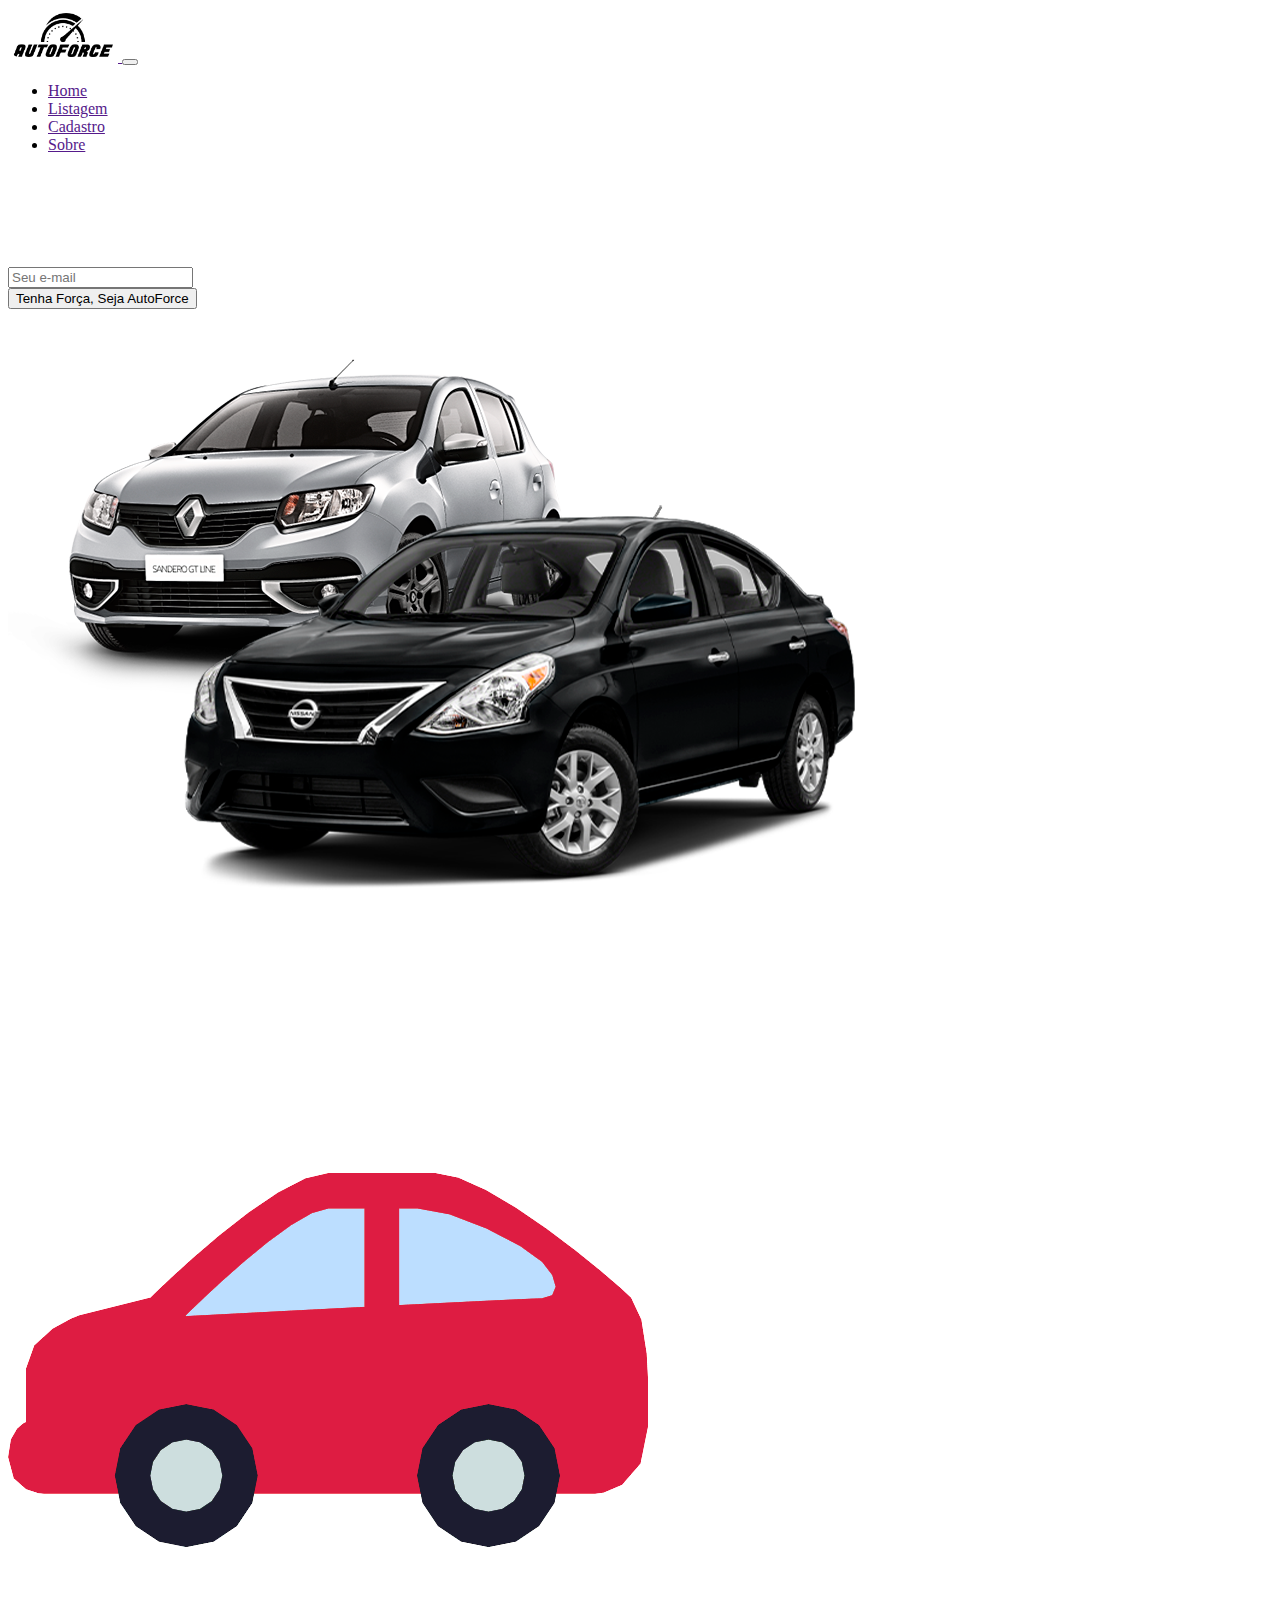
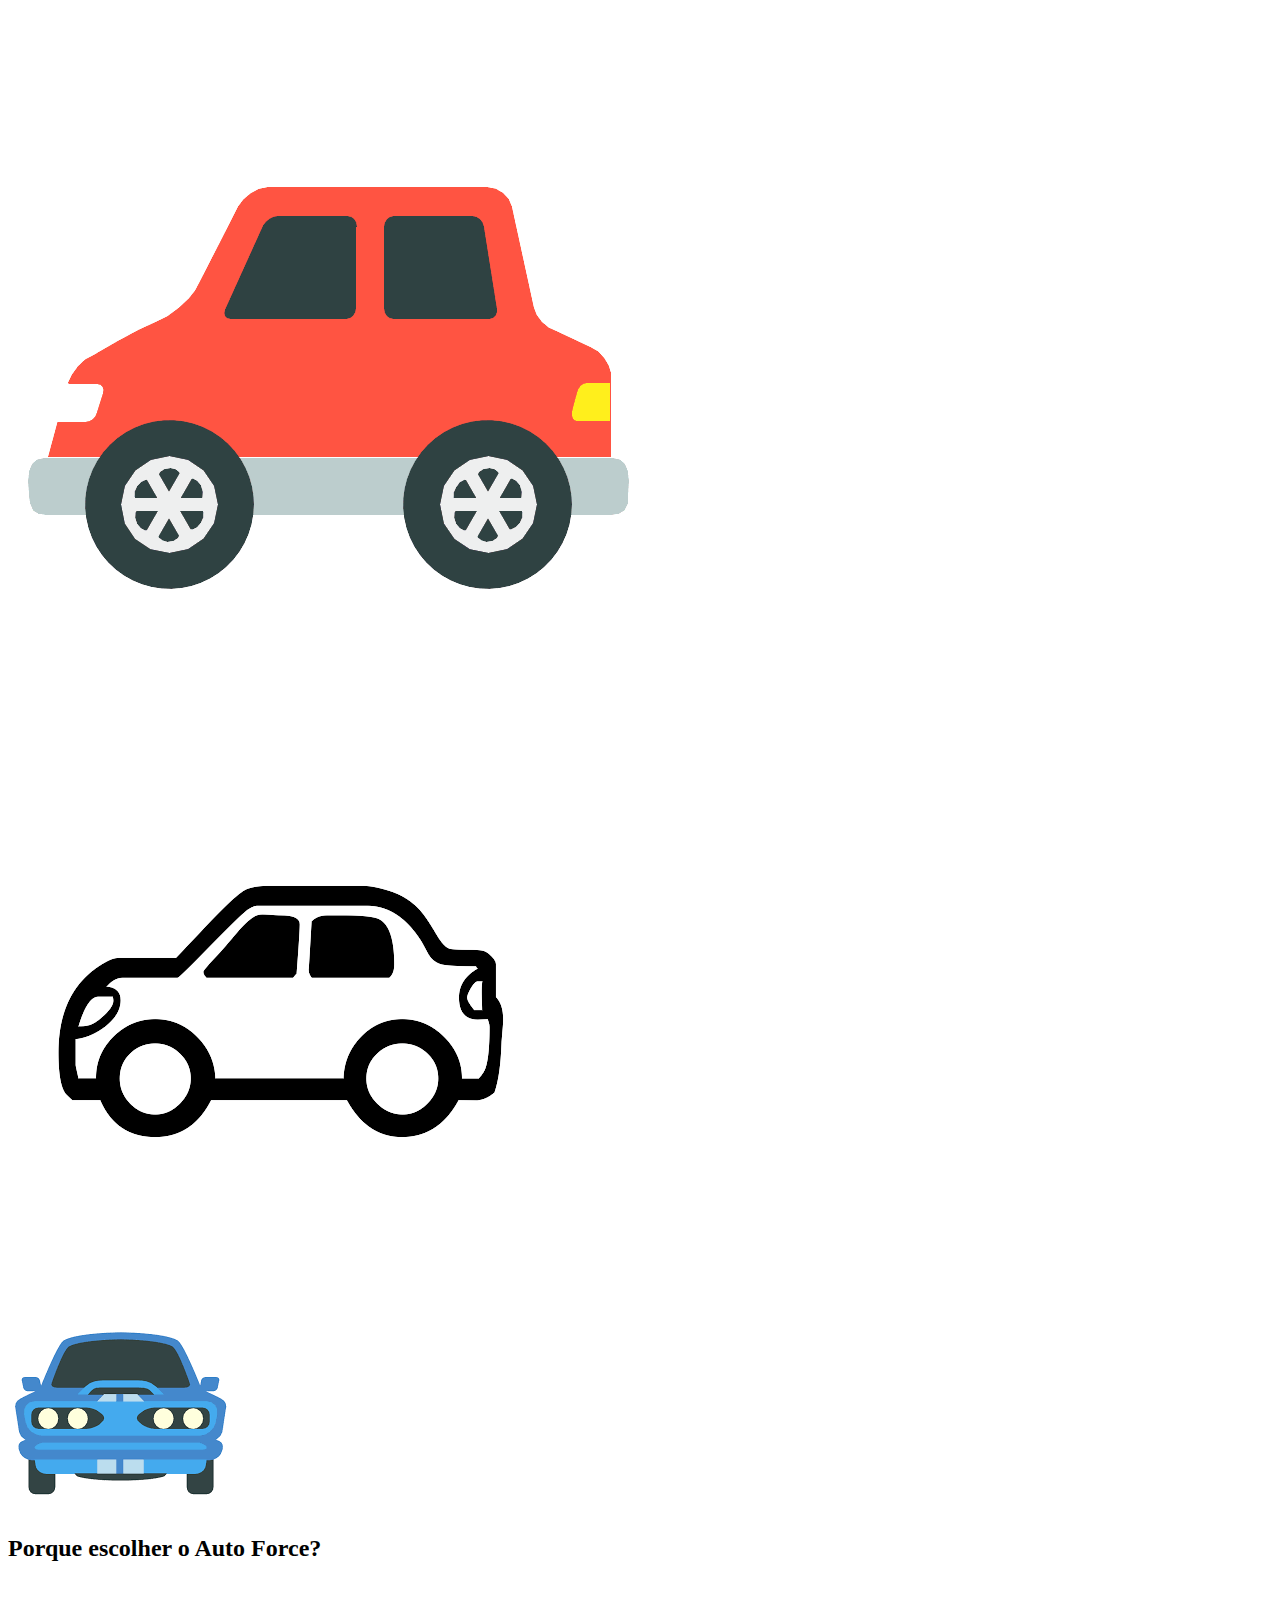
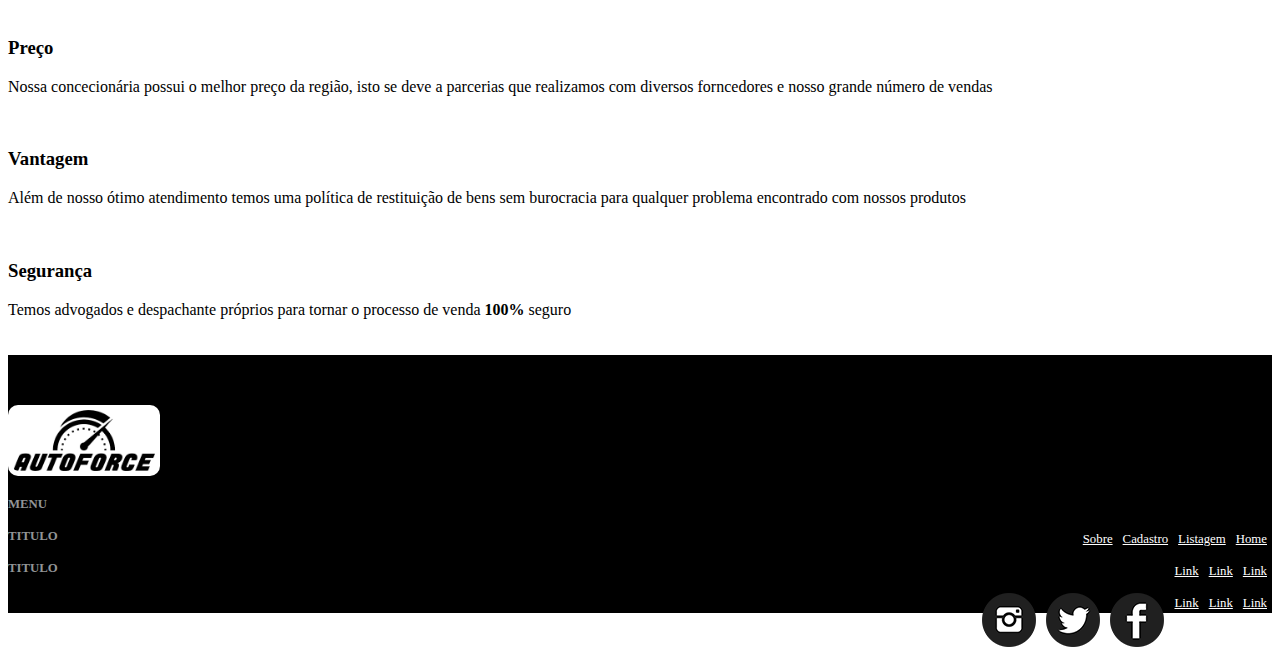
==== index.html @ 0aea8d9e "add" ====
<!DOCTYPE html>
<html lang="en">

<head>
  <meta charset="UTF-8">
  <meta http-equiv="X-UA-Compatible" content="IE=edge">
  <meta name="viewport" content="width=device-width, initial-scale=1.0">
  <script src="https://code.jquery.com/jquery-3.3.1.slim.min.js"
    integrity="sha384-q8i/X+965DzO0rT7abK41JStQIAqVgRVzpbzo5smXKp4YfRvH+8abtTE1Pi6jizo"
    crossorigin="anonymous"></script>
  <script src="https://cdnjs.cloudflare.com/ajax/libs/popper.js/1.14.3/umd/popper.min.js"
    integrity="sha384-ZMP7rVo3mIykV+2+9J3UJ46jBk0WLaUAdn689aCwoqbBJiSnjAK/l8WvCWPIPm49"
    crossorigin="anonymous"></script>
  <script src="https://stackpath.bootstrapcdn.com/bootstrap/4.1.3/js/bootstrap.min.js"
    integrity="sha384-ChfqqxuZUCnJSK3+MXmPNIyE6ZbWh2IMqE241rYiqJxyMiZ6OW/JmZQ5stwEULTy"
    crossorigin="anonymous"></script>
  <link rel="stylesheet" href="https://stackpath.bootstrapcdn.com/bootstrap/4.1.3/css/bootstrap.min.css"
    integrity="sha384-MCw98/SFnGE8fJT3GXwEOngsV7Zt27NXFoaoApmYm81iuXoPkFOJwJ8ERdknLPMO" crossorigin="anonymous">
  <link rel="stylesheet" href="https://use.fontawesome.com/releases/v5.3.1/css/all.css"
    integrity="sha384-mzrmE5qonljUremFsqc01SB46JvROS7bZs3IO2EmfFsd15uHvIt+Y8vEf7N7fWAU" crossorigin="anonymous">
  <link rel="stylesheet" href="./css/style.css">
  <title>Home</title>
</head>

<body>

  <nav class="navbar navbar-expand-sm navbar-dark bg-dark">

    <!-- Logo -->
    <a href="" class="navbar-brand">
      <img src="./img/logo.png" class="logo" alt="">
    </a>
    <!-- Menu Hamburguer -->
    <button class="navbar-toggler" data-toggle="collapse" data-target="#navegacao">
      <span class="navbar-toggler-icon"></span>
    </button>

    <!-- navegacao -->
    <div class="collapse navbar-collapse" id="navegacao">
      <ul class="navbar-nav ml-auto">
        <li class="nav-item">
          <a href="" class="nav-link">Home</a>
        </li>
        <li class="nav-item">
          <a href="" class="nav-link">Listagem</a>
        </li>
        <li class="nav-item">
          <a href="" class="nav-link">Cadastro</a>
        </li>
        <li class="nav-item">
          <a href="" class="nav-link">Sobre</a>
        </li>
      </ul>
    </div>
  </nav>

  <section id="home" class="bg-dark">
    <!-- Início seção home -->
    <div class="container">
      <div class="row">
        <div class="col-md-6 d-flex">
          <!-- Textos da seção -->
          <div class="align-self-center">
            <h1 class="display-4">Bem vindo a nossa concessionária!</h1>
            <p>
              Usado por mais de 1 milhão de pessoas, o AutoForce é uma ferramenta online que vai facilitar sua vida na
              compra de carros.
            </p>

            <form class="mt-4 mb-4">
              <div class="input-group input-group-lg">
                <input type="text" placeholder="Seu e-mail" class="form-control">
                <div class="input-group-append">
                  <button type="button" class="btn btn-secondary">Tenha Força, Seja AutoForce</button>
                </div>
              </div>
            </form>

            <p>Disponível para
              <a href="" class="btn btn-outline-light">
                <i class="fab fa-android fa-lg"></i>
              </a>
              <a href="" class="btn btn-outline-light">
                <i class="fab fa-apple"></i>
              </a>
            </p>

          </div>
        </div>
        <!--/fim textos da seção -->
        <div class="col-md-6 d-none d-md-block">
          <img src="img/carro.png">
        </div>
      </div>
    </div>
  </section>
  <!--/fim seção home -->
  <section id="servicos" class="caixa">
    <div class="container">
      <div class="row">
        <div class="col-md-6">
          <div class="row albuns">
            <div class="col-md-6">
              <img src="img/img1.jpg" class="img-fluid">
            </div>
            <div class="col-md-6">
              <img src="img/img2.jpg" class="img-fluid">
            </div>
          </div>
          <div class="row albuns">
            <div class="col-md-6">
              <img src="img/img3.jpg" class="img-fluid">
            </div>
            <div class="col-md-6">
              <img src="img/img4.jpg" class="img-fluid">
            </div>
          </div>
        </div>
        <div class="col-md-6">

          <h2>Porque escolher o Auto Force?</h2>
          <br>
          <br>
          <h3>Preço</h3>
          <p>Nossa concecionária possui o melhor preço da região, isto se deve a parcerias que realizamos com diversos
            forncedores e nosso grande número de vendas</p>
          <br>
          <h3>Vantagem</h3>
          <p>Além de nosso ótimo atendimento temos uma política de restituição de bens sem burocracia para qualquer
            problema encontrado com nossos produtos</p>
          <br>
          <h3>Segurança</h3>
          <p>Temos advogados e despachante próprios para tornar o processo de venda <strong>100%</strong> seguro</p>
        </div>
      </div>
    </div>
  </section>
  <footer>
    <div class="container">
      <div class="row">
        <div class="col-md-2">
          <img src="img/logo.png" class="logo2" width="142">
        </div>
        <div class="col-md-2">
          <h4>Menu</h4>
          <ul class="navbar-nav">
            <li><a href="">Home</a></li>
            <li><a href="">Listagem</a></li>
            <li><a href="">Cadastro</a></li>
            <li><a href="">Sobre</a></li>
          </ul>
        </div>
        <div class="col-md-2">
          <h4>Titulo</h4>
          <ul class="navbar-nav">
            <li><a href="">Link</a></li>
            <li><a href="">Link</a></li>
            <li><a href="">Link</a></li>
          </ul>
        </div>
        <div class="col-md-2">
          <h4>Titulo</h4>
          <ul class="navbar-nav">
            <li><a href="">Link</a></li>
            <li><a href="">Link</a></li>
            <li><a href="">Link</a></li>
          </ul>
        </div>
        <div class="col-md-4">
          <ul>
            <li>
              <a href=""><img src="img/facebook.png"></a>
            </li>
            <li>
              <a href=""><img src="img/twitter.png"></a>
            </li>
            <li>
              <a href=""><img src="img/instagram.png"></a>
            </li>
          </ul>
        </div>
      </div>
    </div>
  </footer>
</body>

</html>
---- css/style.css ----
.logo{
    width: 100px;
    border-radius: 10px;
    padding: 5px;
    background-color: white;
}
.logo2{
    border-radius: 10px;
    padding: 5px;
    background-color: white;
}
#home {
	color: white;
}
footer {
	background: #000;
	padding: 50px 0px 20px 0px;
	position: relative;
}

footer h4 {
	color: #919496;
	font-size: 0.8em;
	text-transform: uppercase;
}

footer .navbar-nav a {
	color: white;
	font-size: 0.8em;
}

footer .navbar-nav a:hover {
	color: #9bf0e1;
	text-decoration: none;
}

footer ul {
	list-style: none;
}

footer ul li {
	float: right;
	margin: 0 5px;
}
.albuns {
	padding: 10px 0;
}
.caixa {
	padding-top: 20px;
	padding-bottom: 20px;
}
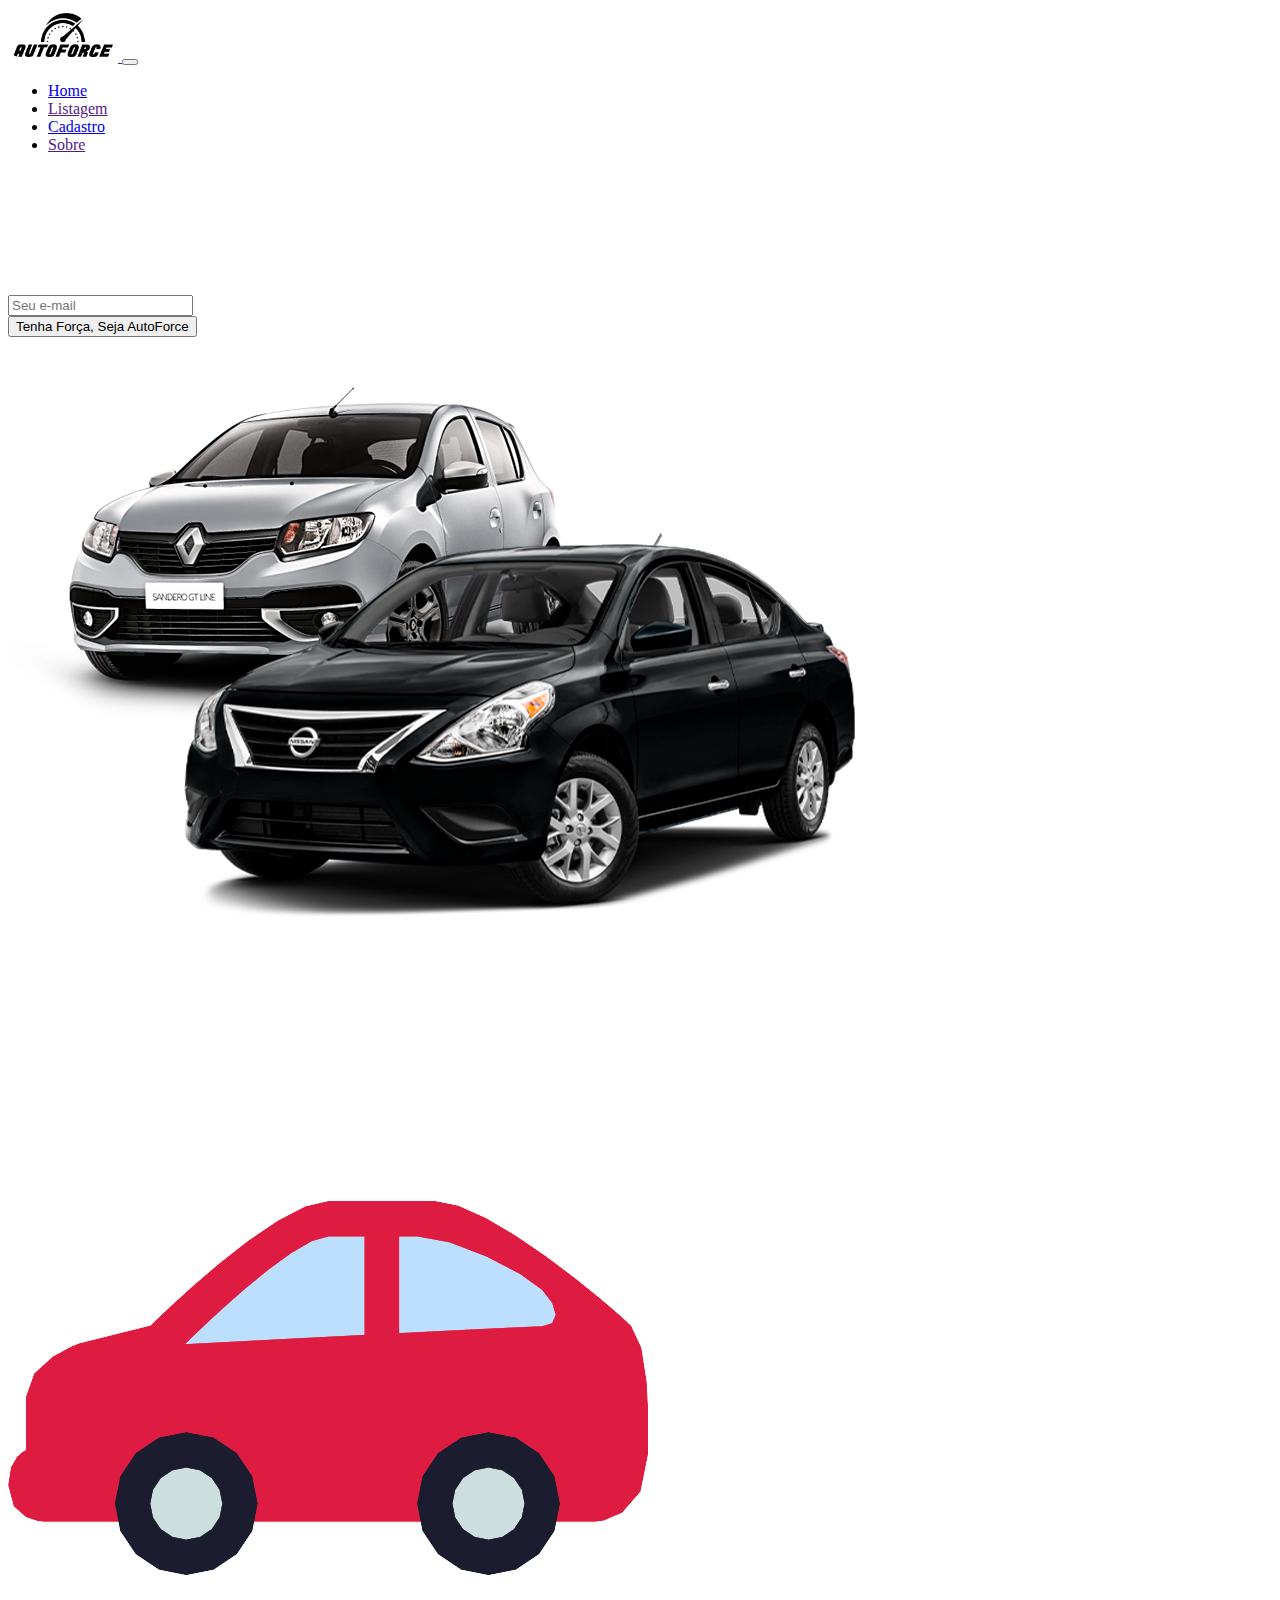
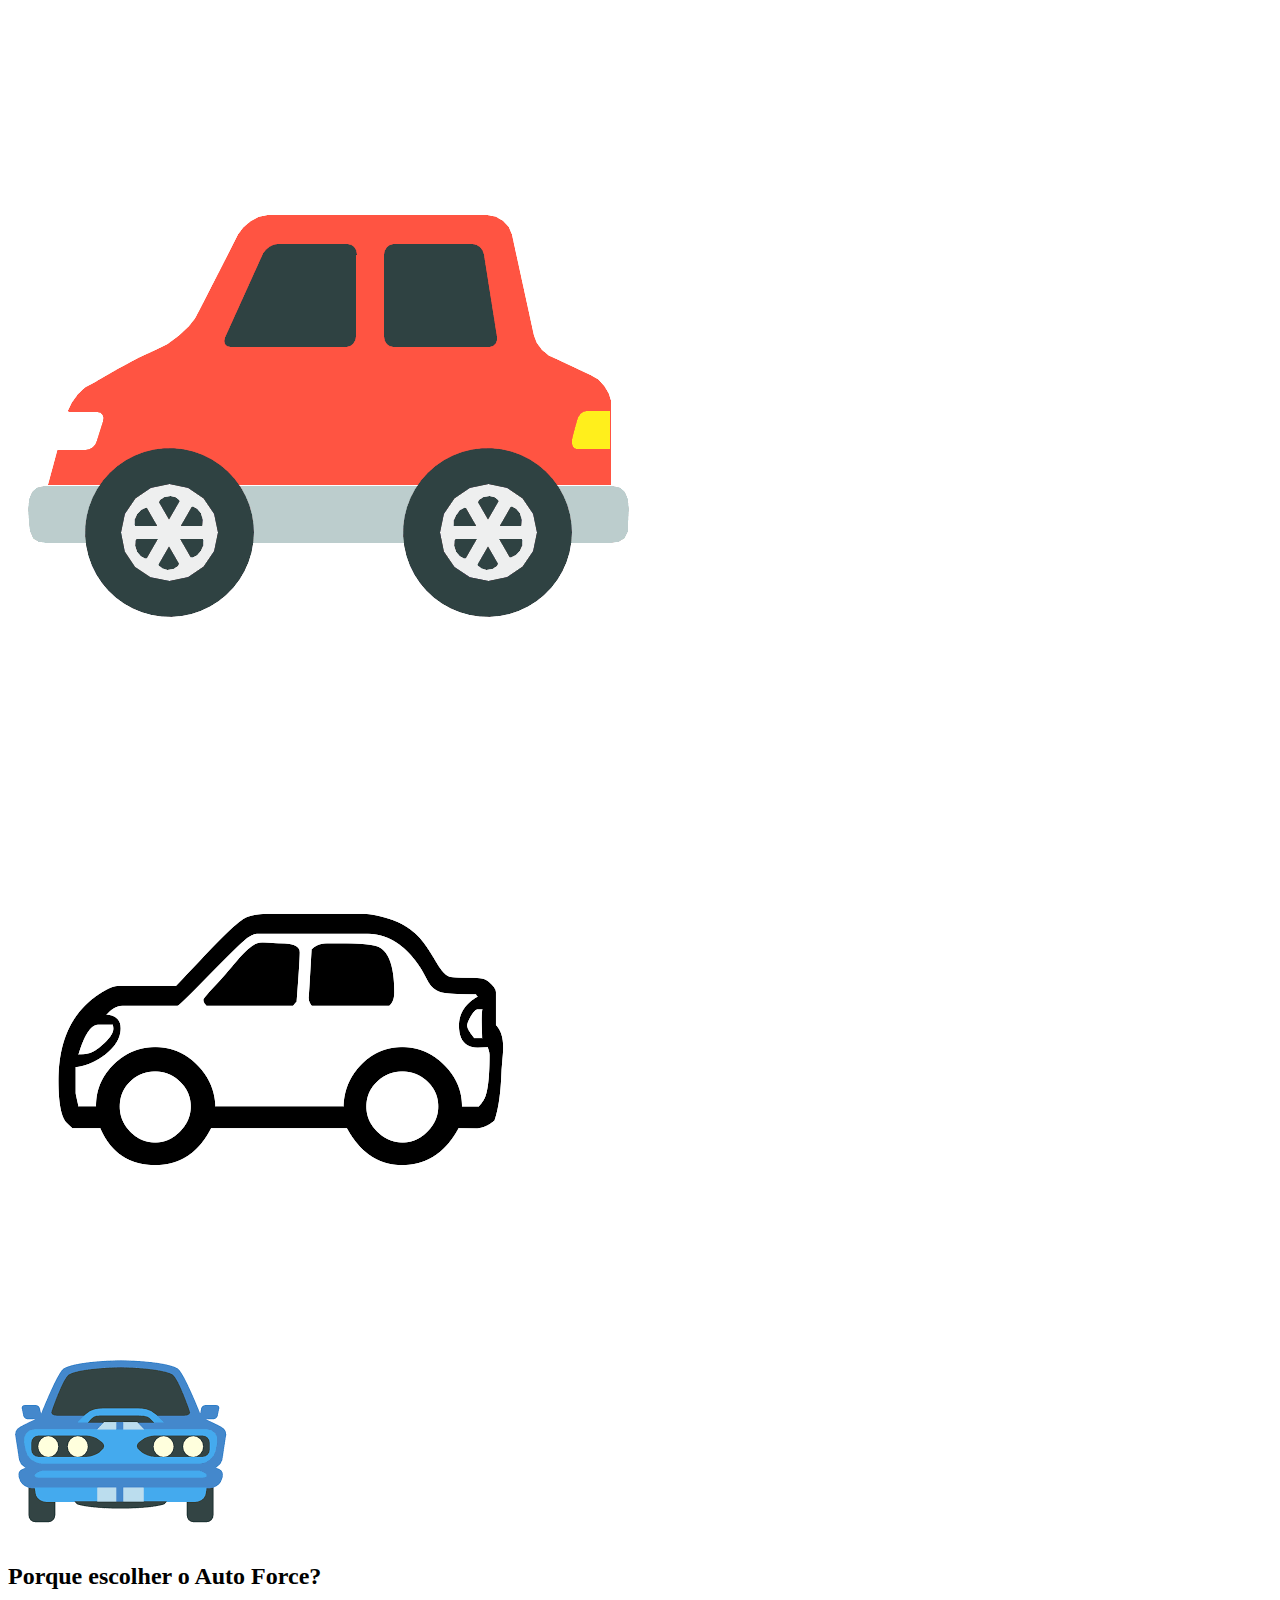
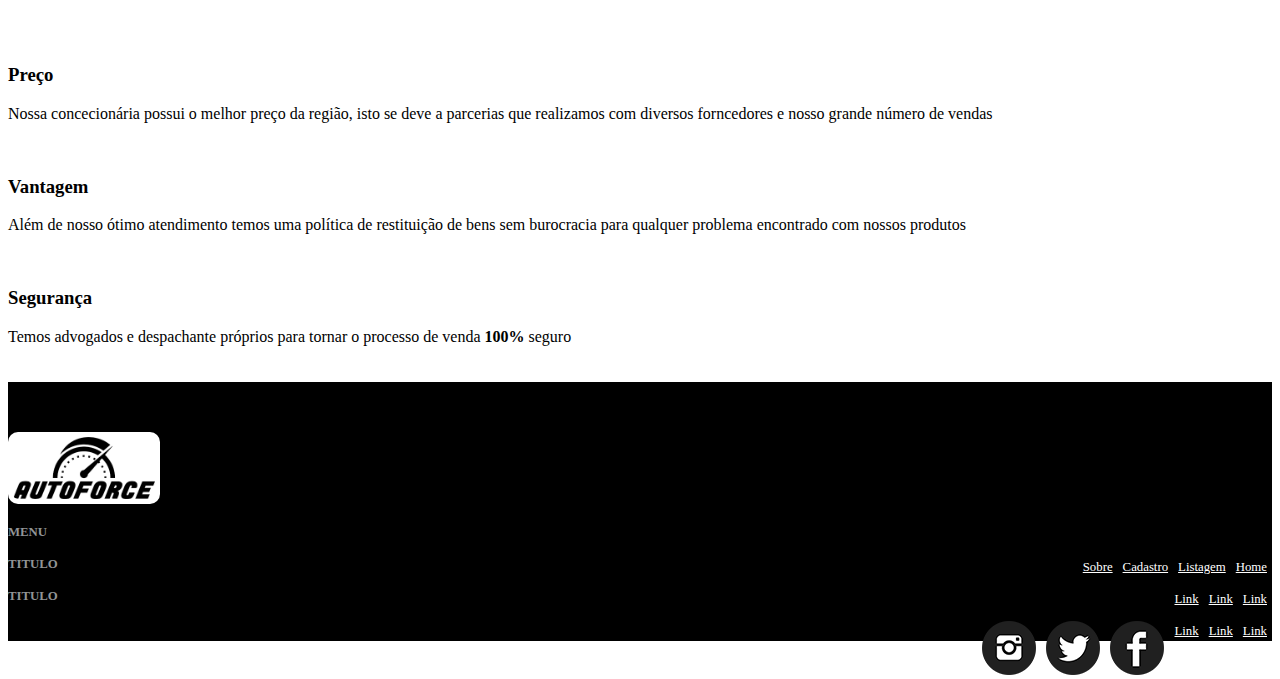
==== commit 36c4c15b: "update" ====
--- a/index.html
+++ b/index.html
@@ -16,6 +16,7 @@
     crossorigin="anonymous"></script>
   <link rel="stylesheet" href="https://stackpath.bootstrapcdn.com/bootstrap/4.1.3/css/bootstrap.min.css"
     integrity="sha384-MCw98/SFnGE8fJT3GXwEOngsV7Zt27NXFoaoApmYm81iuXoPkFOJwJ8ERdknLPMO" crossorigin="anonymous">
+    <link rel="canonical" href="https://getbootstrap.com/docs/4.0/examples/sticky-footer/">
   <link rel="stylesheet" href="https://use.fontawesome.com/releases/v5.3.1/css/all.css"
     integrity="sha384-mzrmE5qonljUremFsqc01SB46JvROS7bZs3IO2EmfFsd15uHvIt+Y8vEf7N7fWAU" crossorigin="anonymous">
   <link rel="stylesheet" href="./css/style.css">
@@ -24,7 +25,7 @@
 
 <body>
 
-  <nav class="navbar navbar-expand-sm navbar-dark bg-dark">
+  <nav class="fixed-top navbar navbar-expand-sm navbar-dark bg-dark">
 
     <!-- Logo -->
     <a href="" class="navbar-brand">
@@ -39,13 +40,13 @@
     <div class="collapse navbar-collapse" id="navegacao">
       <ul class="navbar-nav ml-auto">
         <li class="nav-item">
-          <a href="" class="nav-link">Home</a>
+          <a href="index.html" class="nav-link">Home</a>
         </li>
         <li class="nav-item">
           <a href="" class="nav-link">Listagem</a>
         </li>
         <li class="nav-item">
-          <a href="" class="nav-link">Cadastro</a>
+          <a href="cadastro.html" class="nav-link">Cadastro</a>
         </li>
         <li class="nav-item">
           <a href="" class="nav-link">Sobre</a>
@@ -61,7 +62,8 @@
         <div class="col-md-6 d-flex">
           <!-- Textos da seção -->
           <div class="align-self-center">
-            <h1 class="display-4">Bem vindo a nossa concessionária!</h1>
+            <h5 class="h5 d-block d-sm-none">Bem vindo a nossa concessionária!</h5>
+            <h2 class="display-4 d-none d-sm-block">Bem vindo a nossa concessionária!</h2>
             <p>
               Usado por mais de 1 milhão de pessoas, o AutoForce é uma ferramenta online que vai facilitar sua vida na
               compra de carros.
@@ -111,8 +113,8 @@
             <div class="col-md-6">
               <img src="img/img3.jpg" class="img-fluid">
             </div>
-            <div class="col-md-6">
-              <img src="img/img4.jpg" class="img-fluid">
+            <div class="col-md-6 center">
+              <img src="img/img4.jpg" class="center img-fluid">
             </div>
           </div>
         </div>
@@ -135,22 +137,22 @@
       </div>
     </div>
   </section>
-  <footer>
+  <footer class="footer">
     <div class="container">
       <div class="row">
-        <div class="col-md-2">
+        <div class="col-lg-3 d-none d-lg-block">
           <img src="img/logo.png" class="logo2" width="142">
         </div>
-        <div class="col-md-2">
+        <div class="col-6 col-sm-3 col-lg-2">
           <h4>Menu</h4>
           <ul class="navbar-nav">
-            <li><a href="">Home</a></li>
+            <li><a href="index.html">Home</a></li>
             <li><a href="">Listagem</a></li>
-            <li><a href="">Cadastro</a></li>
+            <li><a href="cadastro.html">Cadastro</a></li>
             <li><a href="">Sobre</a></li>
           </ul>
         </div>
-        <div class="col-md-2">
+        <div class="col-6 col-sm-3 col-lg-2">
           <h4>Titulo</h4>
           <ul class="navbar-nav">
             <li><a href="">Link</a></li>
@@ -158,7 +160,7 @@
             <li><a href="">Link</a></li>
           </ul>
         </div>
-        <div class="col-md-2">
+        <div class="col-6 col-sm-3 col-lg-2">
           <h4>Titulo</h4>
           <ul class="navbar-nav">
             <li><a href="">Link</a></li>
@@ -166,7 +168,7 @@
             <li><a href="">Link</a></li>
           </ul>
         </div>
-        <div class="col-md-4">
+        <div class="col-6 col-sm-3 col-lg-3">
           <ul>
             <li>
               <a href=""><img src="img/facebook.png"></a>
@@ -182,6 +184,7 @@
       </div>
     </div>
   </footer>
+  
 </body>
 
 </html>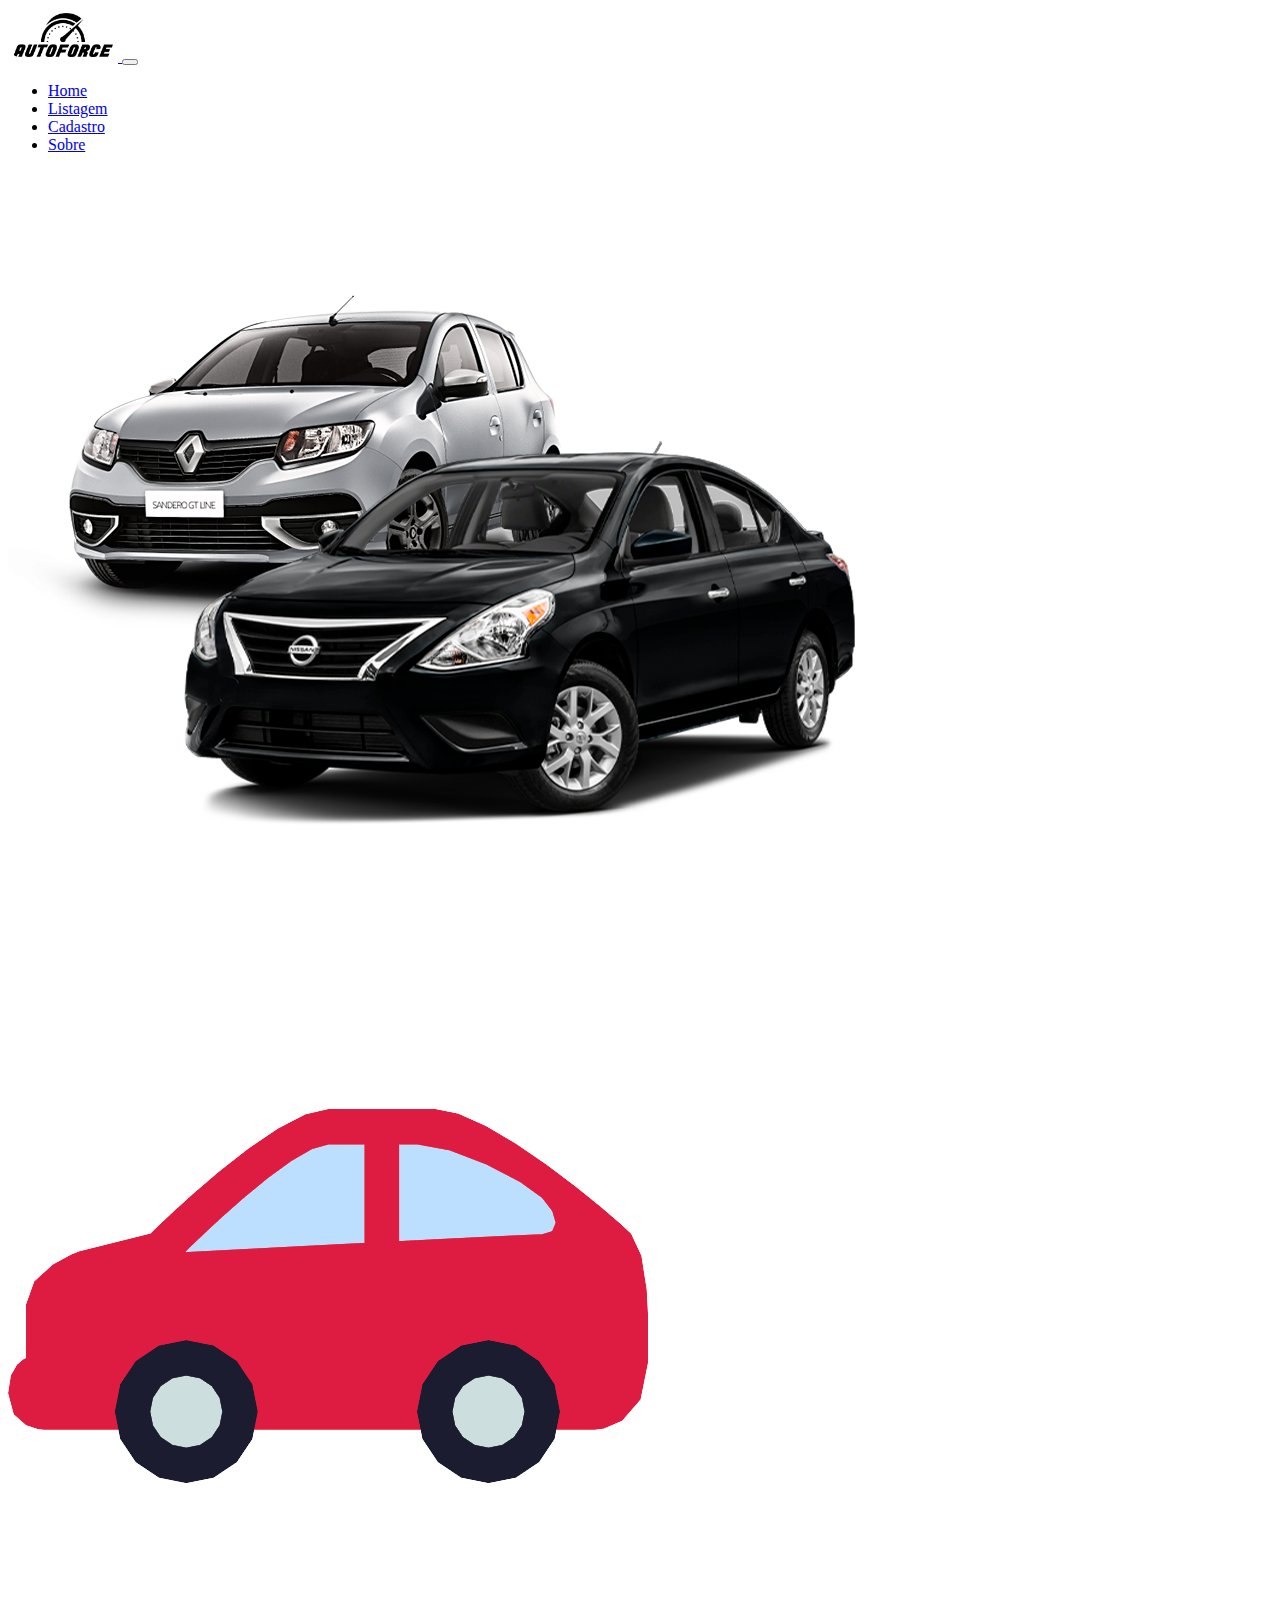
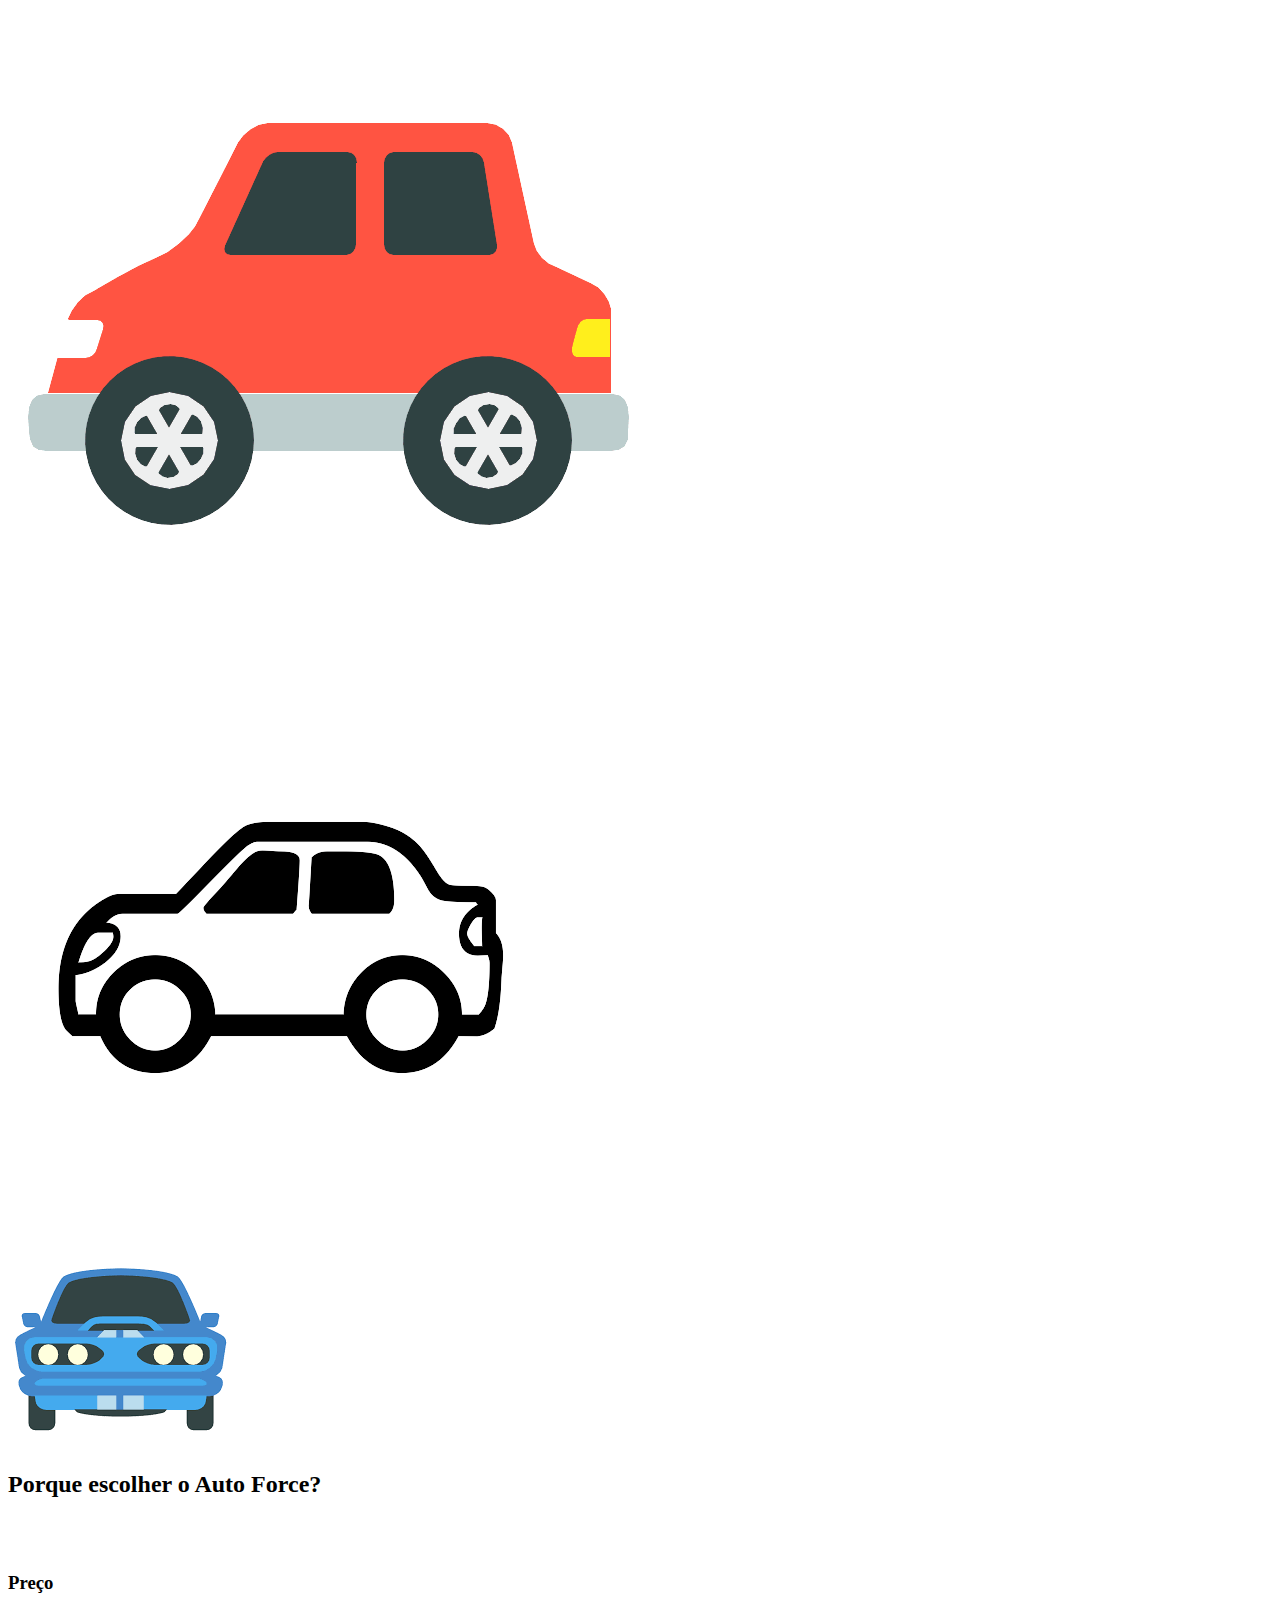
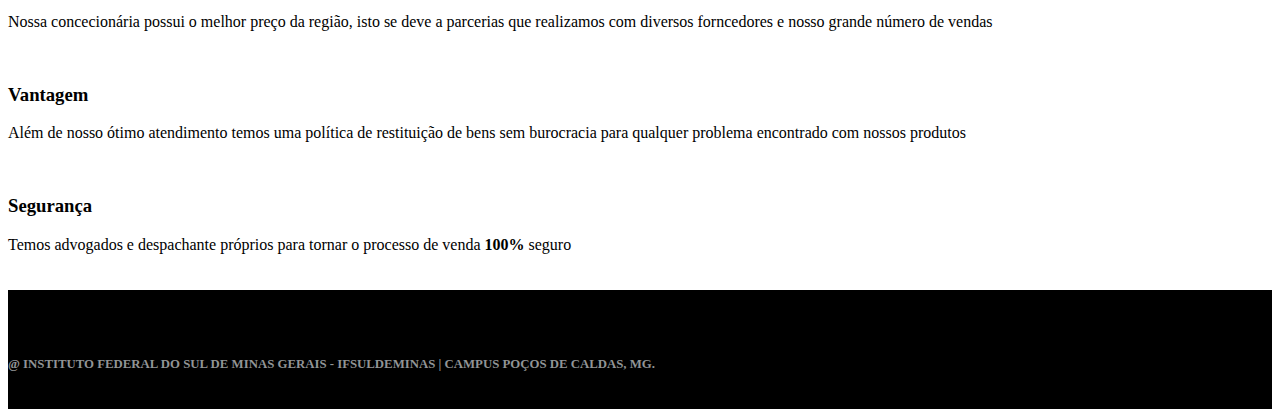
==== commit 5a66475f: "bootstrap finalizado" ====
--- a/index.html
+++ b/index.html
@@ -6,19 +6,19 @@
   <meta http-equiv="X-UA-Compatible" content="IE=edge">
   <meta name="viewport" content="width=device-width, initial-scale=1.0">
   <script src="https://code.jquery.com/jquery-3.3.1.slim.min.js"
-    integrity="sha384-q8i/X+965DzO0rT7abK41JStQIAqVgRVzpbzo5smXKp4YfRvH+8abtTE1Pi6jizo"
-    crossorigin="anonymous"></script>
+  integrity="sha384-q8i/X+965DzO0rT7abK41JStQIAqVgRVzpbzo5smXKp4YfRvH+8abtTE1Pi6jizo"
+  crossorigin="anonymous"></script>
   <script src="https://cdnjs.cloudflare.com/ajax/libs/popper.js/1.14.3/umd/popper.min.js"
-    integrity="sha384-ZMP7rVo3mIykV+2+9J3UJ46jBk0WLaUAdn689aCwoqbBJiSnjAK/l8WvCWPIPm49"
-    crossorigin="anonymous"></script>
+  integrity="sha384-ZMP7rVo3mIykV+2+9J3UJ46jBk0WLaUAdn689aCwoqbBJiSnjAK/l8WvCWPIPm49"
+  crossorigin="anonymous"></script>
   <script src="https://stackpath.bootstrapcdn.com/bootstrap/4.1.3/js/bootstrap.min.js"
-    integrity="sha384-ChfqqxuZUCnJSK3+MXmPNIyE6ZbWh2IMqE241rYiqJxyMiZ6OW/JmZQ5stwEULTy"
-    crossorigin="anonymous"></script>
+  integrity="sha384-ChfqqxuZUCnJSK3+MXmPNIyE6ZbWh2IMqE241rYiqJxyMiZ6OW/JmZQ5stwEULTy"
+  crossorigin="anonymous"></script>
   <link rel="stylesheet" href="https://stackpath.bootstrapcdn.com/bootstrap/4.1.3/css/bootstrap.min.css"
-    integrity="sha384-MCw98/SFnGE8fJT3GXwEOngsV7Zt27NXFoaoApmYm81iuXoPkFOJwJ8ERdknLPMO" crossorigin="anonymous">
-    <link rel="canonical" href="https://getbootstrap.com/docs/4.0/examples/sticky-footer/">
+  integrity="sha384-MCw98/SFnGE8fJT3GXwEOngsV7Zt27NXFoaoApmYm81iuXoPkFOJwJ8ERdknLPMO" crossorigin="anonymous">
+  <link rel="canonical" href="https://getbootstrap.com/docs/4.0/examples/sticky-footer/">
   <link rel="stylesheet" href="https://use.fontawesome.com/releases/v5.3.1/css/all.css"
-    integrity="sha384-mzrmE5qonljUremFsqc01SB46JvROS7bZs3IO2EmfFsd15uHvIt+Y8vEf7N7fWAU" crossorigin="anonymous">
+  integrity="sha384-mzrmE5qonljUremFsqc01SB46JvROS7bZs3IO2EmfFsd15uHvIt+Y8vEf7N7fWAU" crossorigin="anonymous">
   <link rel="stylesheet" href="./css/style.css">
   <title>Home</title>
 </head>
@@ -28,8 +28,8 @@
   <nav class="fixed-top navbar navbar-expand-sm navbar-dark bg-dark">
 
     <!-- Logo -->
-    <a href="" class="navbar-brand">
-      <img src="./img/logo.png" class="logo" alt="">
+    <a href="index.html" class="navbar-brand">
+      <img src="./img/logo.png" class="logo" alt="Logo">
     </a>
     <!-- Menu Hamburguer -->
     <button class="navbar-toggler" data-toggle="collapse" data-target="#navegacao">
@@ -43,19 +43,19 @@
           <a href="index.html" class="nav-link">Home</a>
         </li>
         <li class="nav-item">
-          <a href="" class="nav-link">Listagem</a>
+          <a href="listagem.html" class="nav-link">Listagem</a>
         </li>
         <li class="nav-item">
           <a href="cadastro.html" class="nav-link">Cadastro</a>
         </li>
         <li class="nav-item">
-          <a href="" class="nav-link">Sobre</a>
+          <a href="sobre.html" class="nav-link">Sobre</a>
         </li>
       </ul>
     </div>
   </nav>
 
-  <section id="home" class="bg-dark">
+  <section id="home" class="mt-5 pt-4 bg-dark">
     <!-- Início seção home -->
     <div class="container">
       <div class="row">
@@ -68,25 +68,6 @@
               Usado por mais de 1 milhão de pessoas, o AutoForce é uma ferramenta online que vai facilitar sua vida na
               compra de carros.
             </p>
-
-            <form class="mt-4 mb-4">
-              <div class="input-group input-group-lg">
-                <input type="text" placeholder="Seu e-mail" class="form-control">
-                <div class="input-group-append">
-                  <button type="button" class="btn btn-secondary">Tenha Força, Seja AutoForce</button>
-                </div>
-              </div>
-            </form>
-
-            <p>Disponível para
-              <a href="" class="btn btn-outline-light">
-                <i class="fab fa-android fa-lg"></i>
-              </a>
-              <a href="" class="btn btn-outline-light">
-                <i class="fab fa-apple"></i>
-              </a>
-            </p>
-
           </div>
         </div>
         <!--/fim textos da seção -->
@@ -140,46 +121,8 @@
   <footer class="footer">
     <div class="container">
       <div class="row">
-        <div class="col-lg-3 d-none d-lg-block">
-          <img src="img/logo.png" class="logo2" width="142">
-        </div>
-        <div class="col-6 col-sm-3 col-lg-2">
-          <h4>Menu</h4>
-          <ul class="navbar-nav">
-            <li><a href="index.html">Home</a></li>
-            <li><a href="">Listagem</a></li>
-            <li><a href="cadastro.html">Cadastro</a></li>
-            <li><a href="">Sobre</a></li>
-          </ul>
-        </div>
-        <div class="col-6 col-sm-3 col-lg-2">
-          <h4>Titulo</h4>
-          <ul class="navbar-nav">
-            <li><a href="">Link</a></li>
-            <li><a href="">Link</a></li>
-            <li><a href="">Link</a></li>
-          </ul>
-        </div>
-        <div class="col-6 col-sm-3 col-lg-2">
-          <h4>Titulo</h4>
-          <ul class="navbar-nav">
-            <li><a href="">Link</a></li>
-            <li><a href="">Link</a></li>
-            <li><a href="">Link</a></li>
-          </ul>
-        </div>
-        <div class="col-6 col-sm-3 col-lg-3">
-          <ul>
-            <li>
-              <a href=""><img src="img/facebook.png"></a>
-            </li>
-            <li>
-              <a href=""><img src="img/twitter.png"></a>
-            </li>
-            <li>
-              <a href=""><img src="img/instagram.png"></a>
-            </li>
-          </ul>
+        <div class="col-md-12 text-center">
+          <h4>@ Instituto Federal do Sul de Minas Gerais - IFSULDEMINAS | Campus Poços de Caldas, MG.</h4>
         </div>
       </div>
     </div>
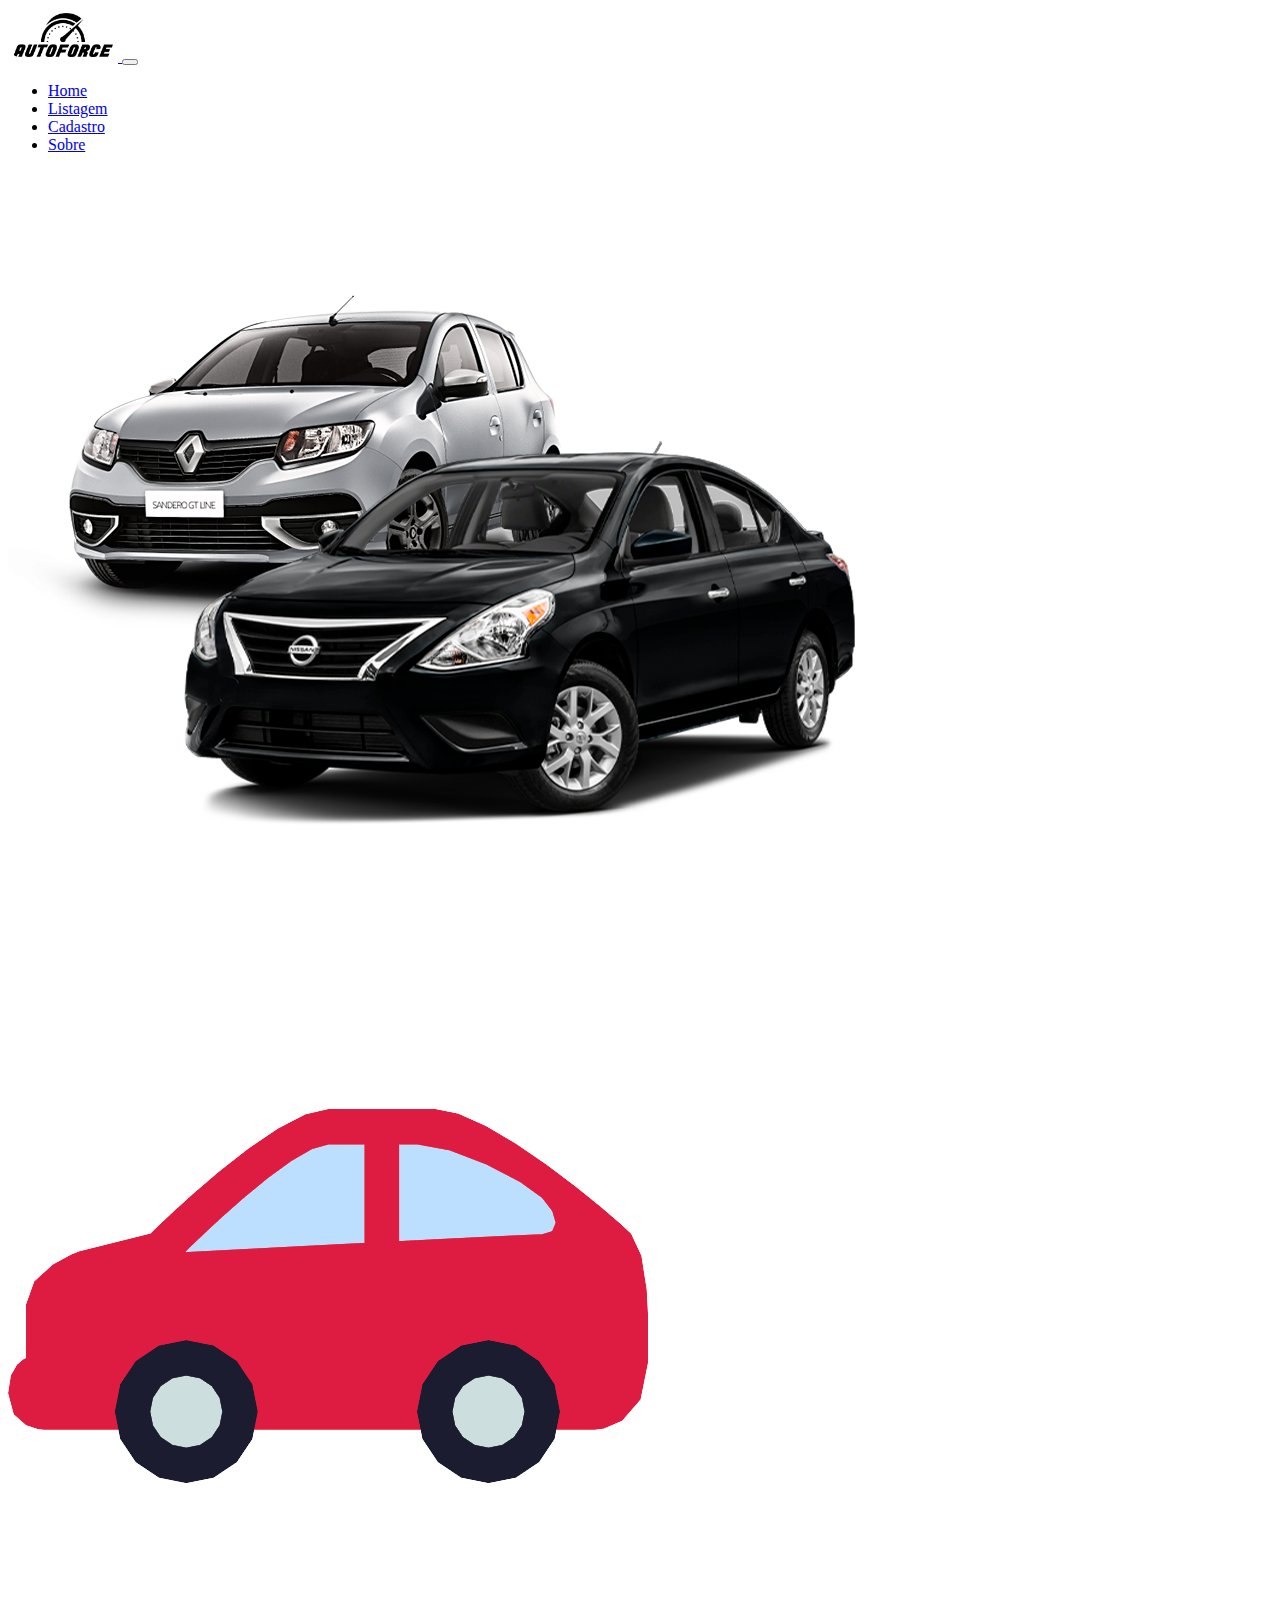
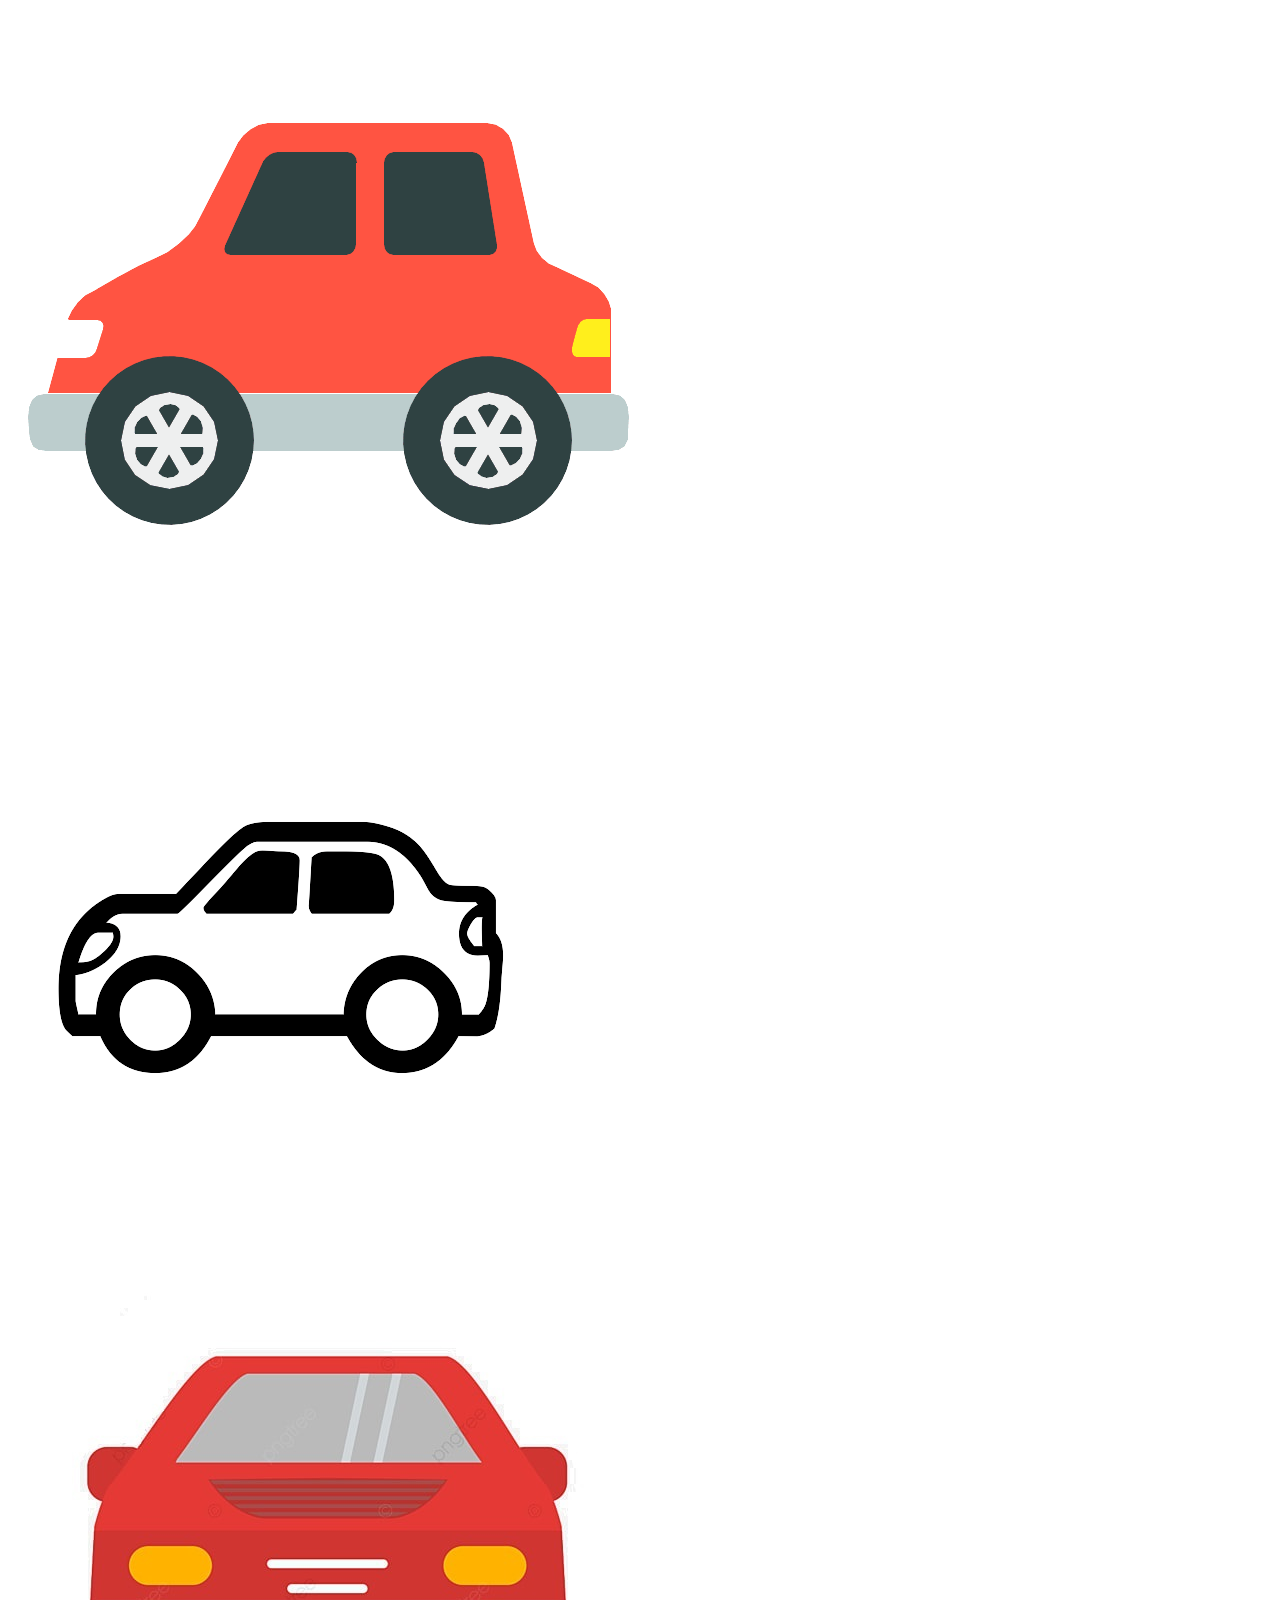
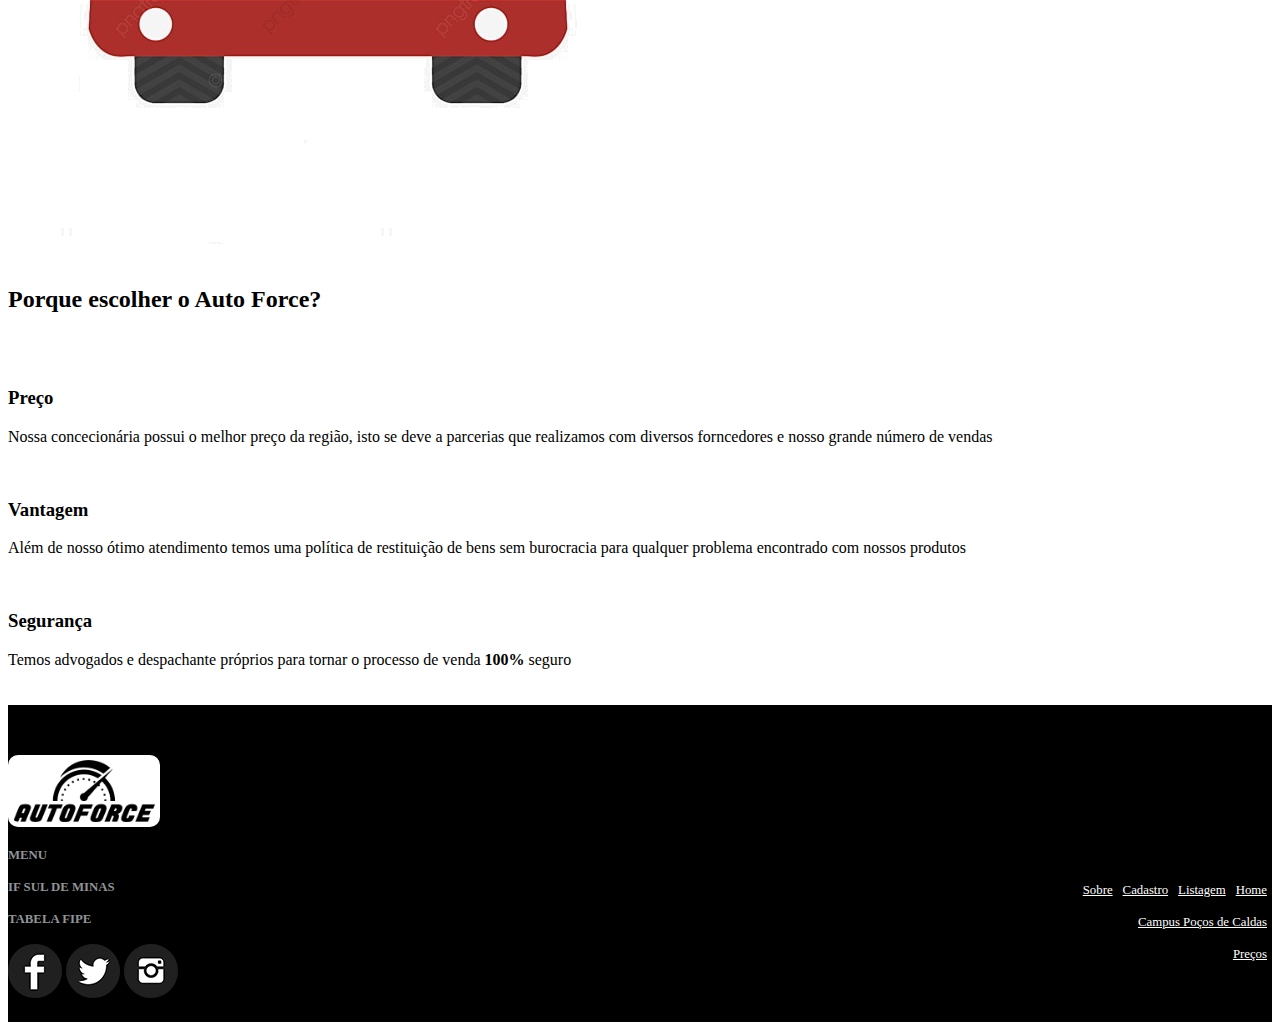
==== commit e8a7c278: "bootstrap corrigido" ====
--- a/index.html
+++ b/index.html
@@ -121,13 +121,38 @@
   <footer class="footer">
     <div class="container">
       <div class="row">
-        <div class="col-md-12 text-center">
-          <h4>@ Instituto Federal do Sul de Minas Gerais - IFSULDEMINAS | Campus Poços de Caldas, MG.</h4>
+        <div class="col-lg-3 d-none d-lg-block">
+          <img src="img/logo.png" class="logo2" width="142">
+        </div>
+        <div class="col-6 col-sm-3 col-lg-2">
+          <h4>Menu</h4>
+          <ul class="navbar-nav">
+            <li><a href="index.html">Home</a></li>
+            <li><a href="listagem.html">Listagem</a></li>
+            <li><a href="cadastro.html">Cadastro</a></li>
+            <li><a href="sobre.html">Sobre</a></li>
+          </ul>
+        </div>
+        <div class="col-6 col-sm-3 col-lg-2">
+          <h4>IF SUL DE MINAS</h4>
+          <ul class="navbar-nav">
+            <li><a href="https://portal.pcs.ifsuldeminas.edu.br/" target="_blank">Campus Poços de Caldas</a></li>
+          </ul>
+        </div>
+        <div class="col-6 col-sm-3 col-lg-2 mt-5 mt-sm-0">
+          <h4>Tabela fipe</h4>
+          <ul class="navbar-nav">
+            <li><a href="https://veiculos.fipe.org.br/" target="_blank">Preços</a></li>
+          </ul>
+        </div>
+        <div class="col-6 col-sm-3 col-lg-3  mt-5 mt-sm-0 text-center">
+              <a href="https://www.facebook.com/" target="_blank"><img src="img/facebook.png"></a>
+              <a href="https://twitter.com/" target="_blank"><img src="img/twitter.png"></a>
+              <a href="https://instagram.com/" target="_blank"><img src="img/instagram.png"></a>
         </div>
       </div>
     </div>
   </footer>
-  
 </body>
 
 </html>